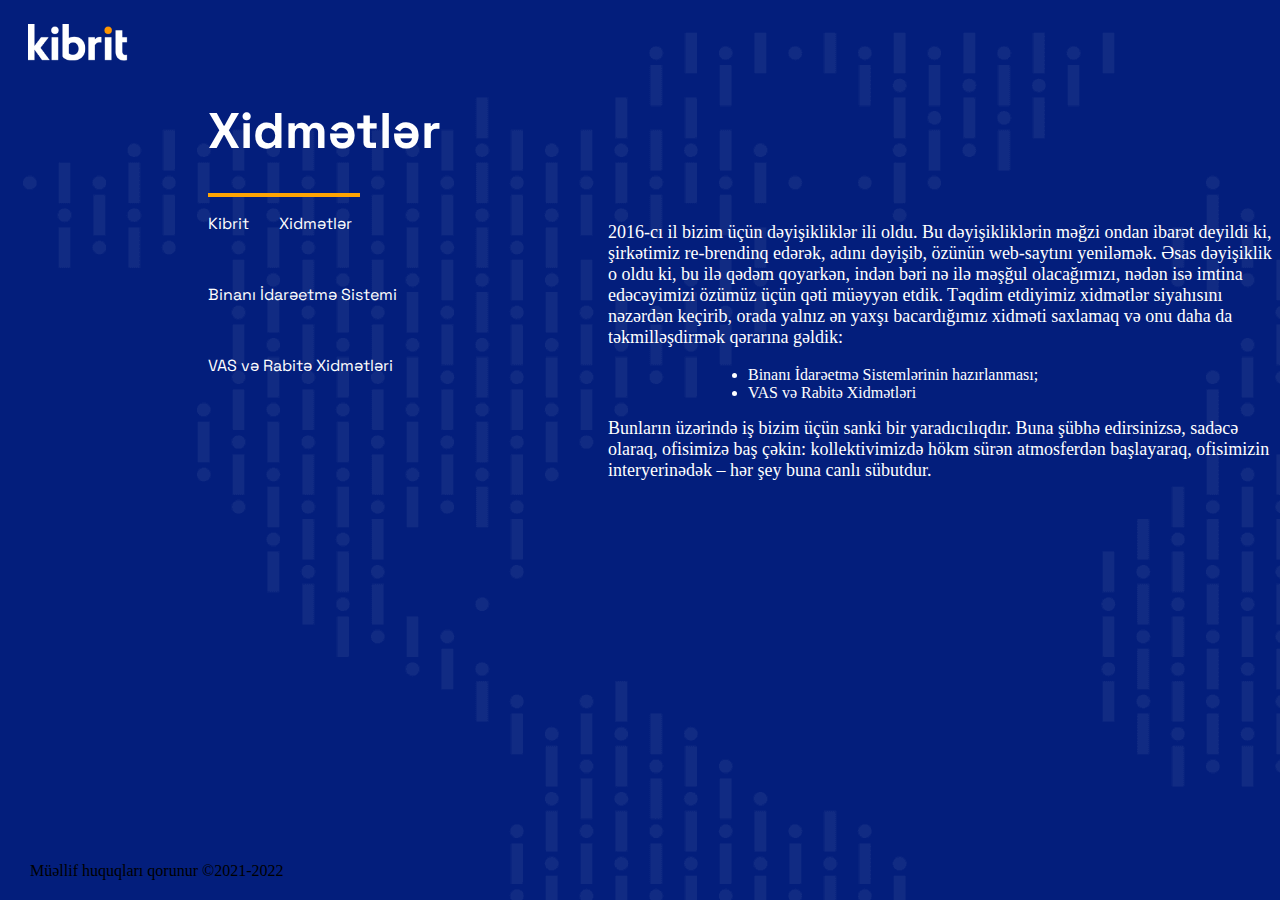
==== Xidmetler.html @ b94bc795 "second commit" ====
<!DOCTYPE html>
<html lang="en">
<head>
    <meta charset="UTF-8">
    <meta http-equiv="X-UA-Compatible" content="IE=edge">
    <meta name="viewport" content="width=device-width, initial-scale=1.0">
    <link rel="stylesheet" href="./Xidmetler.css">

    <link rel="stylesheet" href="https://cdnjs.cloudflare.com/ajax/libs/font-awesome/6.0.0-beta3/css/all.min.css"
     integrity="sha512-Fo3rlrZj/k7ujTnHg4CGR2D7kSs0v4LLanw2qksYuRlEzO+tcaEPQogQ0KaoGN26/zrn20ImR1DfuLWnOo7aBA==" crossorigin="anonymous" 
     referrerpolicy="no-referrer" />
    <link rel="preconnect" href="https://fonts.googleapis.com">
    <link rel="preconnect" href="https://fonts.gstatic.com" crossorigin>
    <link href="https://fonts.googleapis.com/css2?family=Bakbak+One&family=Oswald:wght@400;700&family=Roboto+Mono:wght@200;300&family=Space+Grotesk:wght@700&display=swap" 
rel="stylesheet">
    <title>Xidmətlər</title>
</head>
<body background="./img/dots.png">
<section>
    <nav>
<img src="./img/logo@2x.png" alt="">
<h1 style="margin-bottom: 30px;">Xidmətlər</h1>
<hr color="#ffa502" style="width: 150px; margin-left: 200px;" size="4px">
<div>
<ul>
    <li><a class="a1" href="./index.html"target= "_self"><i class="fas fa-home"></i>Kibrit</a> <span>Xidmətlər</span></li>
    <li><a href="Binanı İdarəetmə Sistemi"target="_blank">Binanı İdarəetmə Sistemi</a></li>
    <li><a href="VAS və Rabitə Xidmətləri"target="_blank">VAS və Rabitə Xidmətləri</a></li>
</ul>
</div>
    </nav>
    <article>
        <p class="p1">
            2016-cı il bizim üçün dəyişikliklər ili oldu. Bu dəyişikliklərin məğzi ondan ibarət deyildi ki, şirkətimiz re-brendinq edərək, adını dəyişib, özünün web-saytını yeniləmək. Əsas dəyişiklik o oldu ki, bu ilə qədəm qoyarkən, indən bəri nə ilə məşğul olacağımızı, nədən isə imtina edəcəyimizi özümüz üçün qəti müəyyən etdik. Təqdim etdiyimiz xidmətlər siyahısını nəzərdən keçirib, orada yalnız ən yaxşı bacardığımız xidməti saxlamaq və onu daha da təkmilləşdirmək 
            qərarına gəldik:</p>
    
    <ul>
        <li> Binanı İdarəetmə Sistemlərinin hazırlanması;</li>
        <li>VAS və Rabitə Xidmətləri</li>
    </ul>
    <p class="p2">  Bunların üzərində iş bizim üçün sanki bir yaradıcılıqdır. Buna şübhə edirsinizsə, sadəcə olaraq, ofisimizə baş çəkin: kollektivimizdə hökm sürən atmosferdən başlayaraq, ofisimizin interyerinədək – hər şey buna canlı sübutdur.
    </p>
    </article>
        </section>
        
        <footer>Müəllif huquqları qorunur &copy;2021-2022 </footer>

        
</body>
</html>
---- Xidmetler.css ----
body{
    background-color: #031e7c;
}
nav img{
    width: 100px;
    margin-top: 16px;
    margin-left: 20px;
}
 section nav{
    font-family: 'Space Grotesk', sans-serif;
 }
nav h1{color: #fff;
    display: flex;
    margin-left:200px;
    font-size: 50px;
}
nav ul li{
  list-style-type: none;
  display: flex;
}
nav ul li a{
    display: flex;
    margin-left: 160px;
    margin-bottom: 50px;  
}
div.a1{
    margin-right: 50px;
    
}


.p1{
   margin-left: 600px;
   margin-top: -220px;
      color: #fff; 
      font-size: 18px;
}
.p2{
    margin-left: 600px;
    margin-top: 0px;
       color: #fff; 
       font-size: 18px;
}
article ul li{
    color: #fff;
    margin-left: 700px;
}
nav ul li a{
    color: #fff;    
    text-decoration: none;
}
nav ul li span{
    color: #fff;    
    text-decoration: none;
    margin-left: 30px;
}


footer{
    position: absolute; 
    bottom: 20px;
  left: 10px;
  margin-left: 20px;
  width: 260px;
}
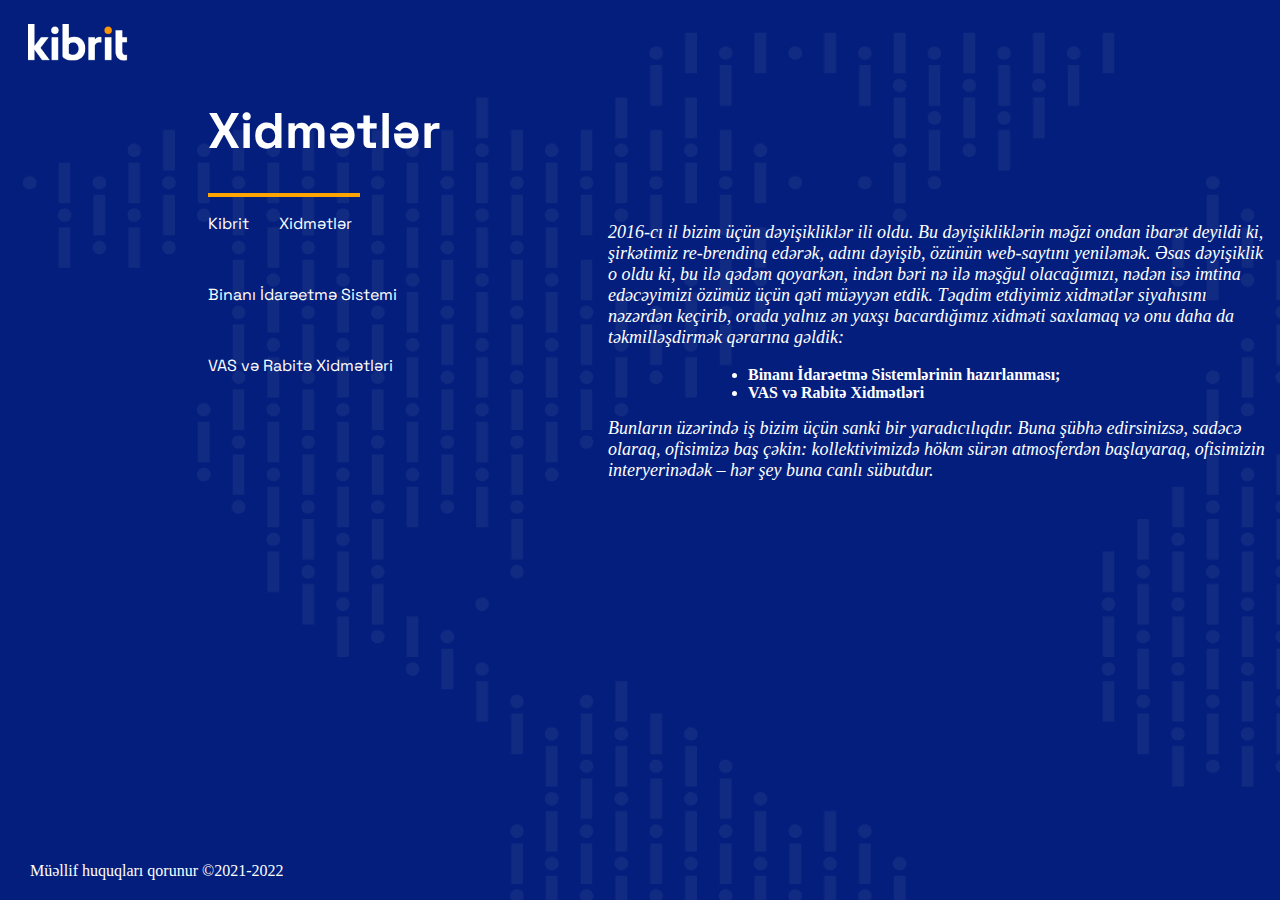
==== commit 633d37ed: "push" ====
--- a/Xidmetler.html
+++ b/Xidmetler.html
@@ -18,28 +18,28 @@
 <body background="./img/dots.png">
 <section>
     <nav>
-<img src="./img/logo@2x.png" alt="">
+<a href="./index.html"><img src="./img/logo@2x.png"></a> 
 <h1 style="margin-bottom: 30px;">Xidmətlər</h1>
 <hr color="#ffa502" style="width: 150px; margin-left: 200px;" size="4px">
 <div>
 <ul>
-    <li><a class="a1" href="./index.html"target= "_self"><i class="fas fa-home"></i>Kibrit</a> <span>Xidmətlər</span></li>
+    <li><a class="anasehife" href="./index.html"target= "_self"><i class="fas fa-home"></i>Kibrit</a> <span>Xidmətlər</span></li>
     <li><a href="Binanı İdarəetmə Sistemi"target="_blank">Binanı İdarəetmə Sistemi</a></li>
     <li><a href="VAS və Rabitə Xidmətləri"target="_blank">VAS və Rabitə Xidmətləri</a></li>
 </ul>
 </div>
     </nav>
     <article>
-        <p class="p1">
+       <i> <p class="p1">
             2016-cı il bizim üçün dəyişikliklər ili oldu. Bu dəyişikliklərin məğzi ondan ibarət deyildi ki, şirkətimiz re-brendinq edərək, adını dəyişib, özünün web-saytını yeniləmək. Əsas dəyişiklik o oldu ki, bu ilə qədəm qoyarkən, indən bəri nə ilə məşğul olacağımızı, nədən isə imtina edəcəyimizi özümüz üçün qəti müəyyən etdik. Təqdim etdiyimiz xidmətlər siyahısını nəzərdən keçirib, orada yalnız ən yaxşı bacardığımız xidməti saxlamaq və onu daha da təkmilləşdirmək 
-            qərarına gəldik:</p>
+            qərarına gəldik:</p></i>
     
     <ul>
-        <li> Binanı İdarəetmə Sistemlərinin hazırlanması;</li>
-        <li>VAS və Rabitə Xidmətləri</li>
+        <b> <li> Binanı İdarəetmə Sistemlərinin hazırlanması;</li>
+        <li>VAS və Rabitə Xidmətləri</li></b>
     </ul>
-    <p class="p2">  Bunların üzərində iş bizim üçün sanki bir yaradıcılıqdır. Buna şübhə edirsinizsə, sadəcə olaraq, ofisimizə baş çəkin: kollektivimizdə hökm sürən atmosferdən başlayaraq, ofisimizin interyerinədək – hər şey buna canlı sübutdur.
-    </p>
+   <i> <p class="p2">  Bunların üzərində iş bizim üçün sanki bir yaradıcılıqdır. Buna şübhə edirsinizsə, sadəcə olaraq, ofisimizə baş çəkin: kollektivimizdə hökm sürən atmosferdən başlayaraq, ofisimizin interyerinədək – hər şey buna canlı sübutdur.
+    </p></i>
     </article>
         </section>
         
--- a/Xidmetler.css
+++ b/Xidmetler.css
@@ -23,7 +23,7 @@
     margin-left: 160px;
     margin-bottom: 50px;  
 }
-div.a1{
+div.anasehife{
     margin-right: 50px;
     
 }
@@ -62,4 +62,5 @@
   left: 10px;
   margin-left: 20px;
   width: 260px;
+  color: #fff;
 }
